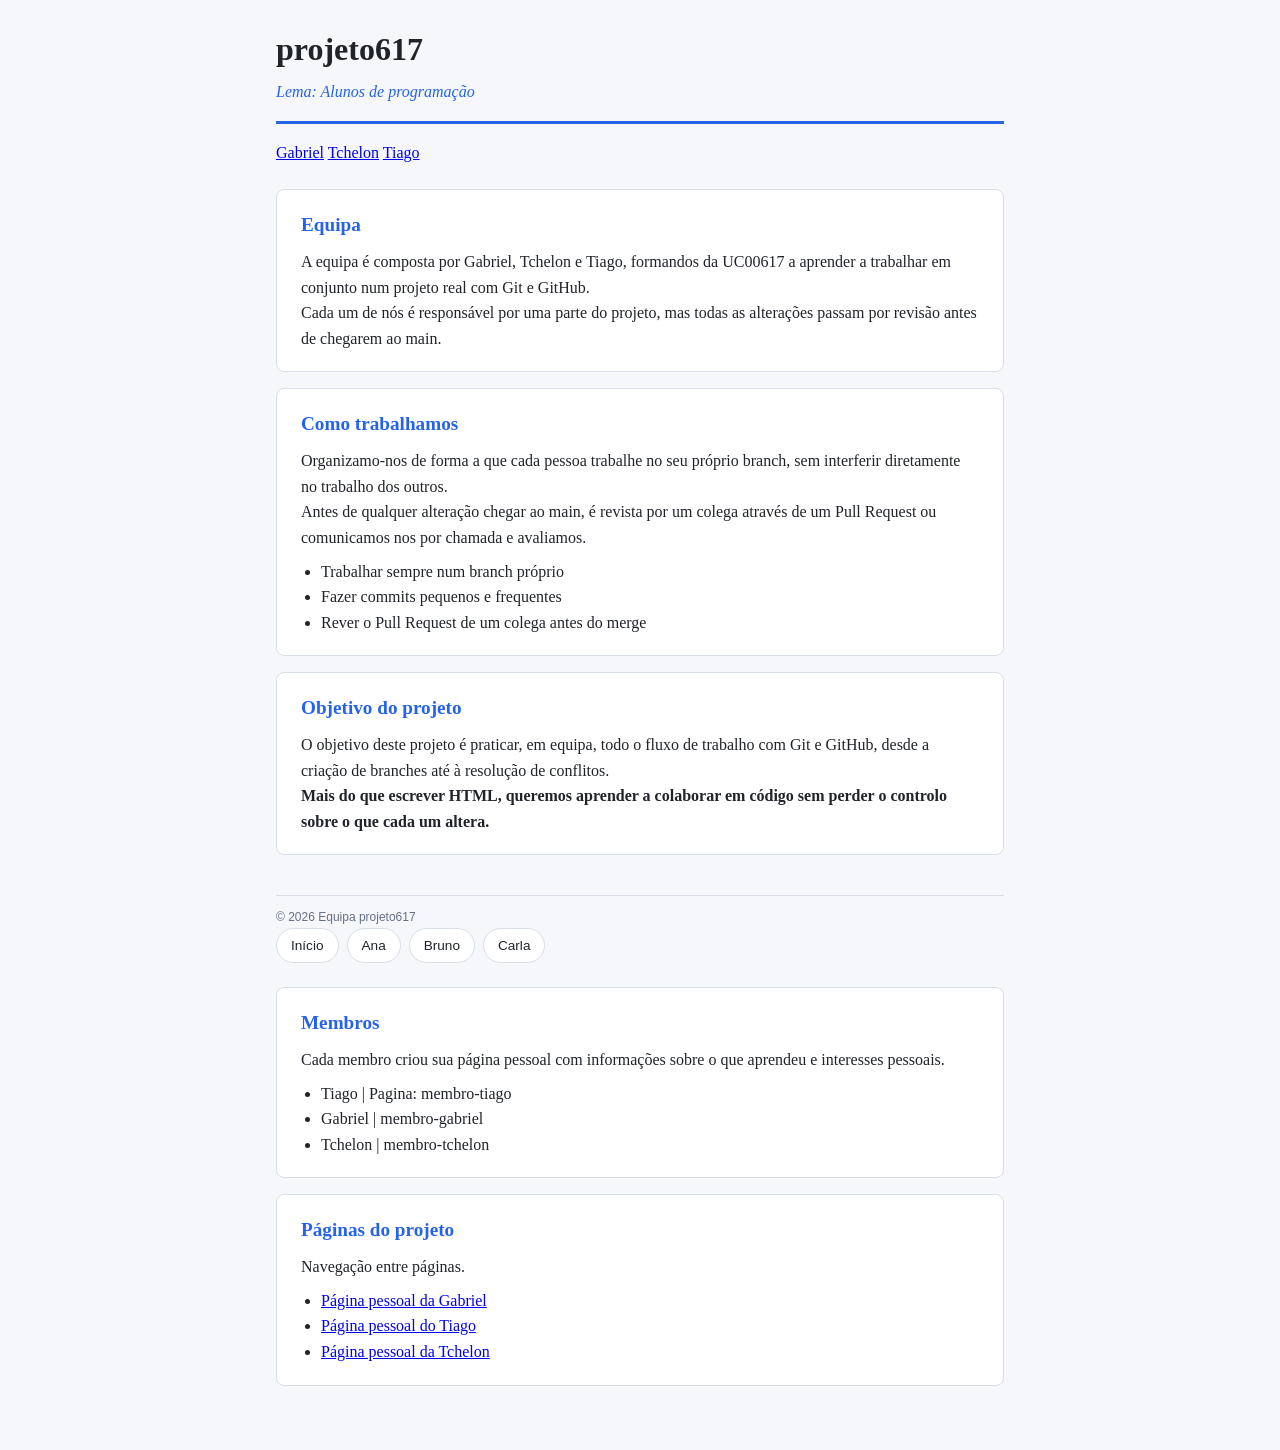
==== indexs1.html @ f4e2380b "LemaTchelon" ====
<!DOCTYPE html>
<html lang="pt">
<head>
    <meta charset="UTF-8">
    <meta name="viewport" content="width=device-width, initial-scale=1.0">
    <title>projeto617</title>
    <link rel="stylesheet" href="css/style.css">
</head>
<body>

    <header>
        <h1 class="titulo-principal">projeto617</h1>
        <p class="lema">Lema: Alunos de programação</p>
    </header>

    <nav>
        <a href="membro-gabriel.html">Gabriel</a>
        <a href="membro-tchelon.html">Tchelon</a>
        <a href="membro-tiago.html">Tiago</a>
    </nav>

    <main>

        <section class="cartao">
            <h2>Equipa</h2>
            <p>A equipa é composta por Gabriel, Tchelon e Tiago, formandos da UC00617 a aprender a trabalhar em conjunto num projeto real com Git e GitHub.</p>
            <p>Cada um de nós é responsável por uma parte do projeto, mas todas as alterações passam por revisão antes de chegarem ao main.</p>
        </section>

        <section class="cartao">
            <h2>Como trabalhamos</h2>
            <p>Organizamo-nos de forma a que cada pessoa trabalhe no seu próprio branch, sem interferir diretamente no trabalho dos outros.</p>
            <p>Antes de qualquer alteração chegar ao main, é revista por um colega através de um Pull Request ou comunicamos nos por chamada e avaliamos.</p>
            <ul class="top3">
                <li>Trabalhar sempre num branch próprio</li>
                <li>Fazer commits pequenos e frequentes</li>
                <li>Rever o Pull Request de um colega antes do merge</li>
            </ul>
        </section>

        <section class="cartao">
            <h2>Objetivo do projeto</h2>
            <p>O objetivo deste projeto é praticar, em equipa, todo o fluxo de trabalho com Git e GitHub, desde a criação de branches até à resolução de conflitos.</p>
            <p class="texto-destaque">Mais do que escrever HTML, queremos aprender a colaborar em código sem perder o controlo sobre o que cada um altera.</p>
        </section>

    </main>

    <footer>
        <p>&copy; 2026 Equipa projeto617</p>
    </footer>


    <nav>
  <ul class="menu">
    <li><a href="index.html">Início</a></li>
    <li><a href="membro-gabriel.html">Ana</a></li>
    <li><a href="membro-tchelon.html">Bruno</a></li>
    <li><a href="membro-tiago.html">Carla</a></li>
  </ul>
</nav>

  <section class="cartao">
  <h2>Membros</h2>
  <p>Cada membro criou sua página pessoal com informações sobre o que aprendeu e interesses pessoais.</p>
  <ul class="top3">
    <li>Tiago | Pagina: membro-tiago</li>
    <li>Gabriel | membro-gabriel</li>
    <li>Tchelon | membro-tchelon</li>
  </ul>
</section>

<section class="cartao">
  <h2>Páginas do projeto</h2>
  <p>Navegação entre páginas.</p>
  <ul class="top3">
    <li><a href="membro-gabriel.html">Página pessoal da Gabriel</a></li>
    <li><a href="membro-tiago.html">Página pessoal do Tiago</a></li>
    <li><a href="membro-tchelon.html">Página pessoal da Tchelon</a></li>
  </ul>
</section>


</body>
</html>
---- css/style.css ----
/* ============================================
   style.css — NÃO É PRECISO MEXER NESTE FICHEIRO
   O estilo do projeto já está pronto.
   ============================================ */

:root {
  --fundo: #f6f7fb;
  --tinta: #20242a;
  --acento: #2563eb;
  --cartao: #ffffff;
  --linha: #d8dee8;
}

* {
  box-sizing: border-box;
  margin: 0;
  padding: 0;
}

body {
  font-family: Georgia, "Times New Roman", serif;
  background: var(--fundo);
  color: var(--tinta);
  line-height: 1.6;
  max-width: 760px;
  margin: 0 auto;
  padding: 24px 16px 48px;
}

header {
  border-bottom: 3px solid var(--acento);
  padding-bottom: 16px;
  margin-bottom: 16px;
}

h1 {
  font-size: 2rem;
  letter-spacing: 0;
}

.titulo-principal {
  margin-bottom: 4px;
}

.lema {
  color: var(--acento);
  font-style: italic;
  margin-top: 4px;
}

nav {
  margin-bottom: 24px;
}

.menu {
  list-style: none;
  display: flex;
  flex-wrap: wrap;
  gap: 8px;
}

.menu li a {
  display: inline-block;
  font-family: Verdana, Arial, sans-serif;
  font-size: 0.85rem;
  text-decoration: none;
  color: var(--tinta);
  background: var(--cartao);
  border: 1px solid var(--linha);
  border-radius: 999px;
  padding: 6px 14px;
}

.menu li a:hover {
  border-color: var(--acento);
  color: var(--acento);
}

.cartao {
  background: var(--cartao);
  border: 1px solid var(--linha);
  border-radius: 8px;
  padding: 20px 24px;
  margin-bottom: 16px;
}

h2 {
  font-size: 1.2rem;
  margin-bottom: 8px;
  color: var(--acento);
}

ul.top3 {
  margin: 8px 0 0 20px;
}

.texto-destaque {
  font-weight: bold;
}

.link-voltar {
  display: inline-block;
  margin-top: 12px;
  color: var(--acento);
  font-family: Verdana, Arial, sans-serif;
  font-size: 0.85rem;
}

footer {
  margin-top: 40px;
  border-top: 1px solid var(--linha);
  padding-top: 12px;
  font-family: Verdana, Arial, sans-serif;
  font-size: 0.75rem;
  color: #667085;
}
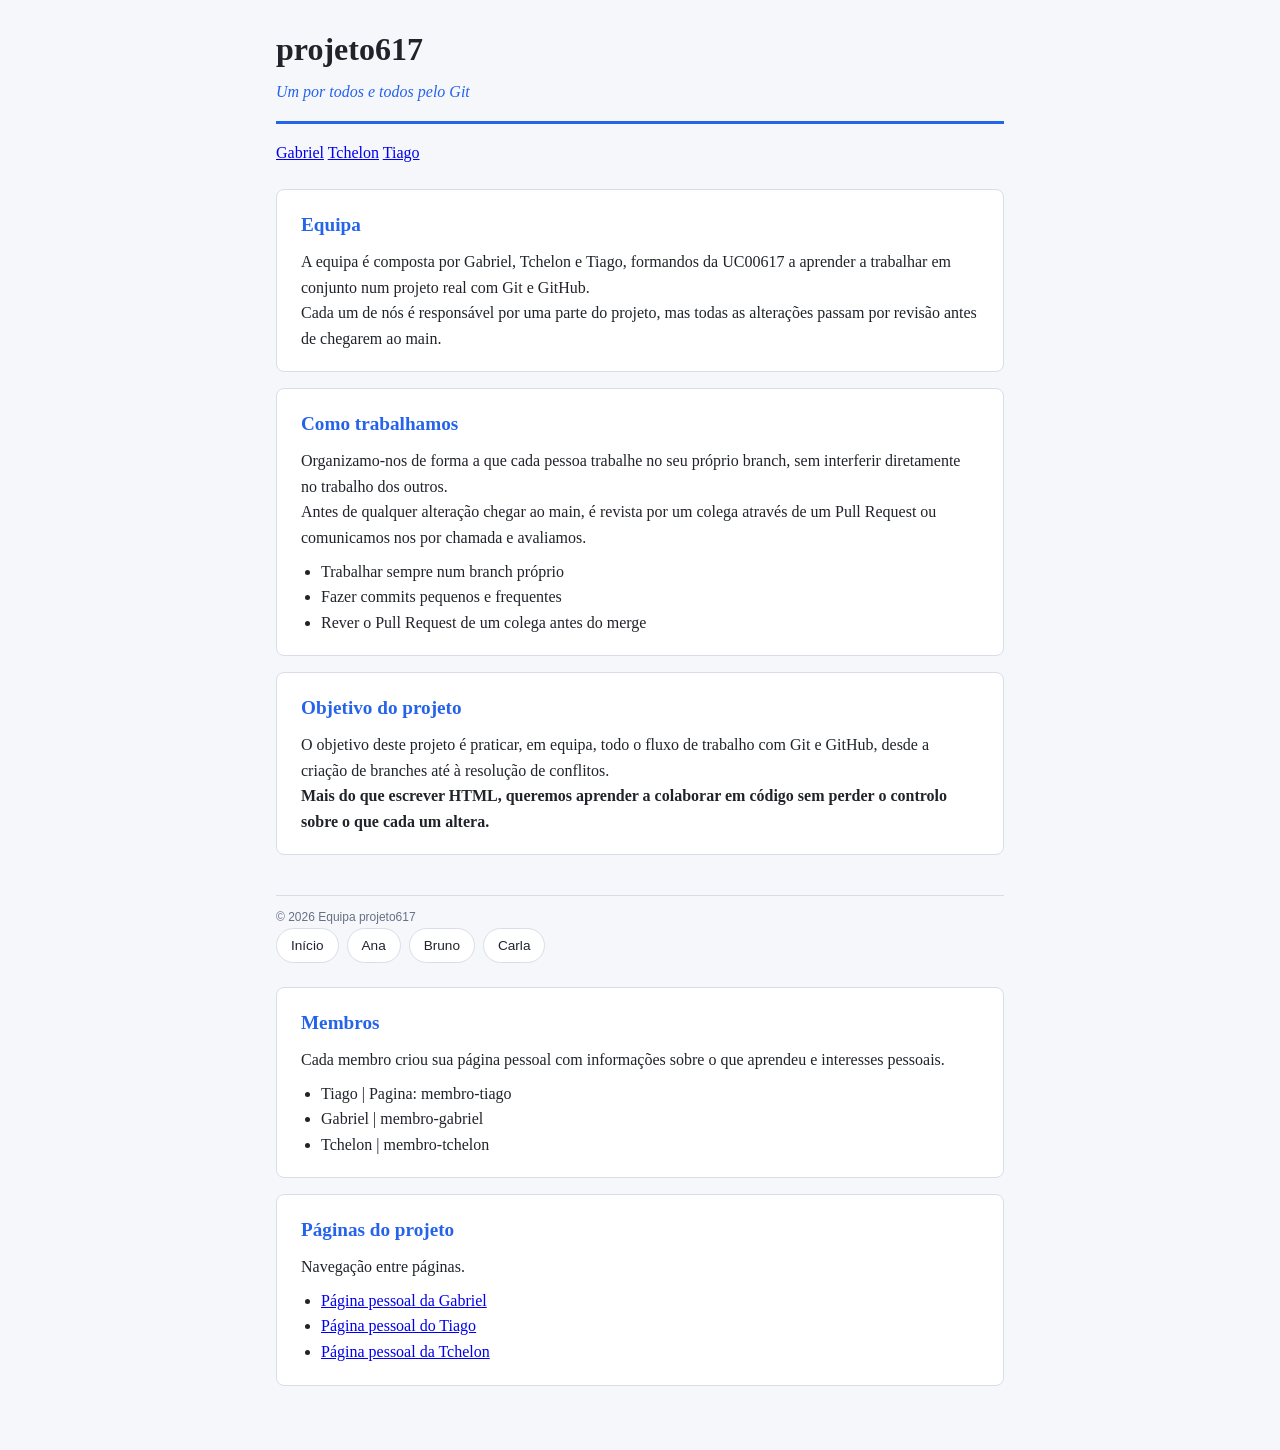
==== commit 234391d8: "Lema" ====
--- a/indexs1.html
+++ b/indexs1.html
@@ -10,7 +10,7 @@
 
     <header>
         <h1 class="titulo-principal">projeto617</h1>
-        <p class="lema">Lema: Alunos de programação</p>
+        <p class="lema">Um por todos e todos pelo Git</p>
     </header>
 
     <nav>
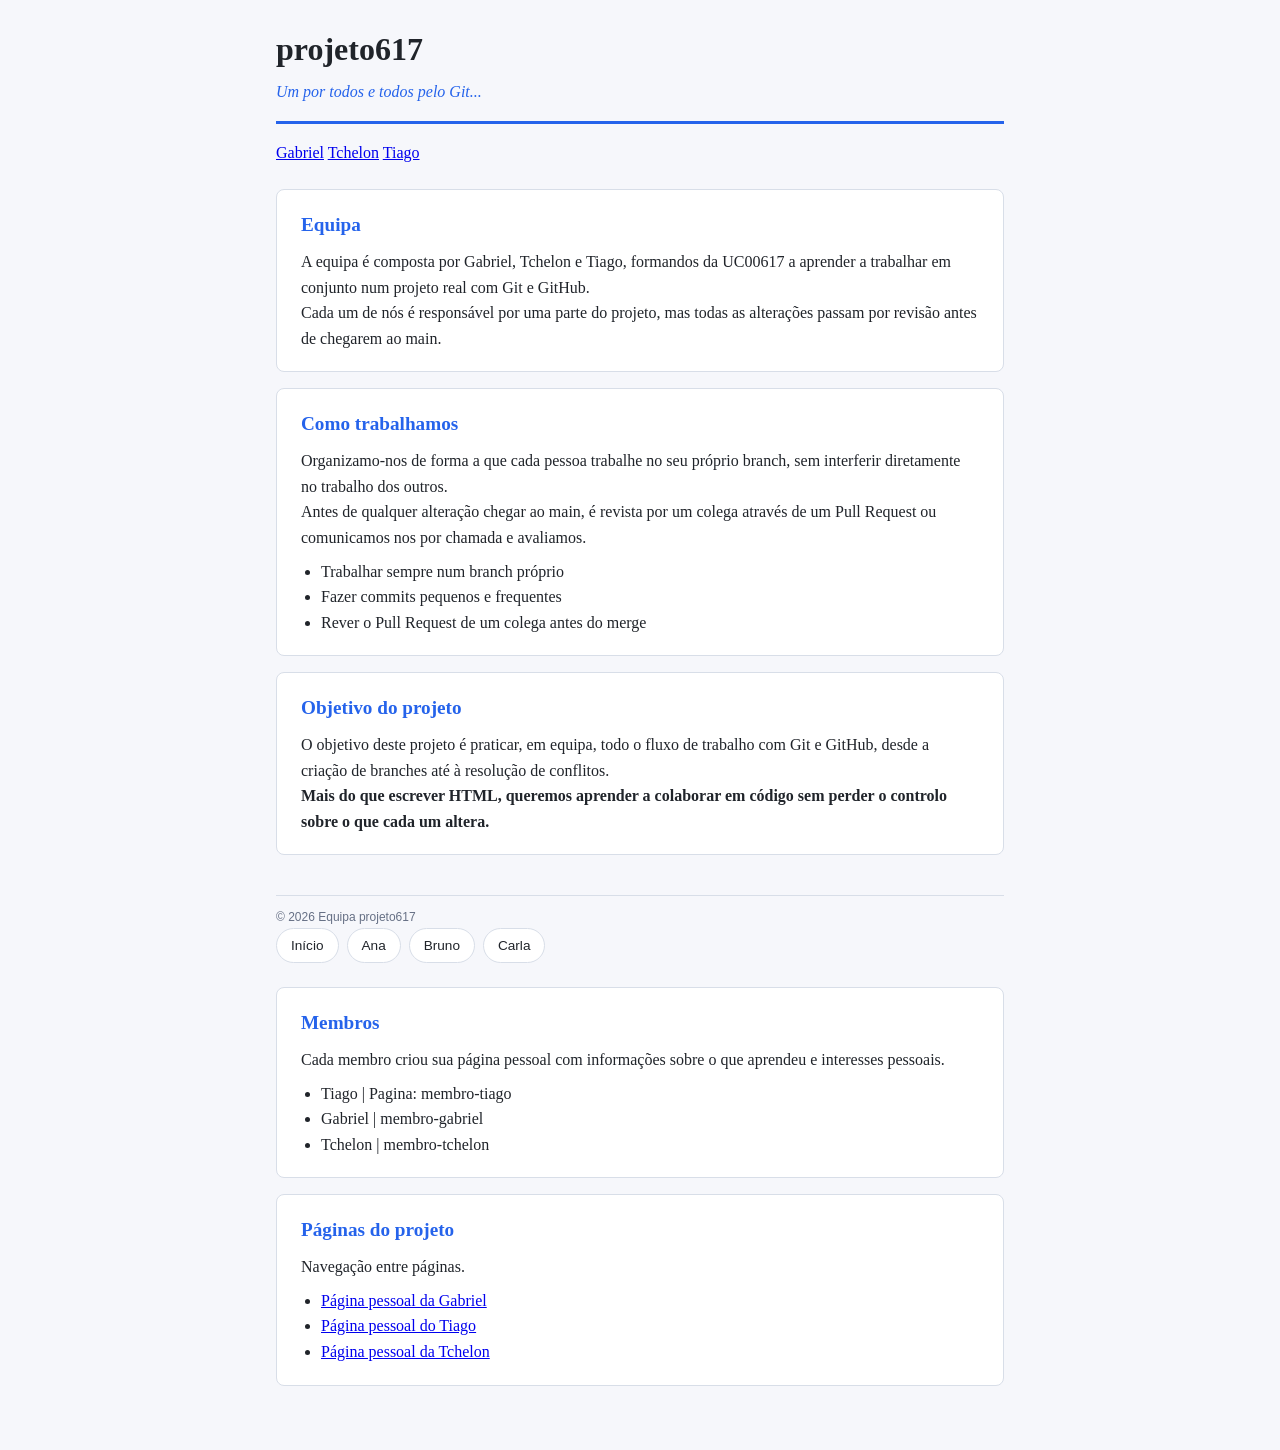
==== commit f507272d: "alteracao" ====
--- a/indexs1.html
+++ b/indexs1.html
@@ -10,7 +10,7 @@
 
     <header>
         <h1 class="titulo-principal">projeto617</h1>
-        <p class="lema">Um por todos e todos pelo Git</p>
+        <p class="lema">Um por todos e todos pelo Git...</p>
     </header>
 
     <nav>
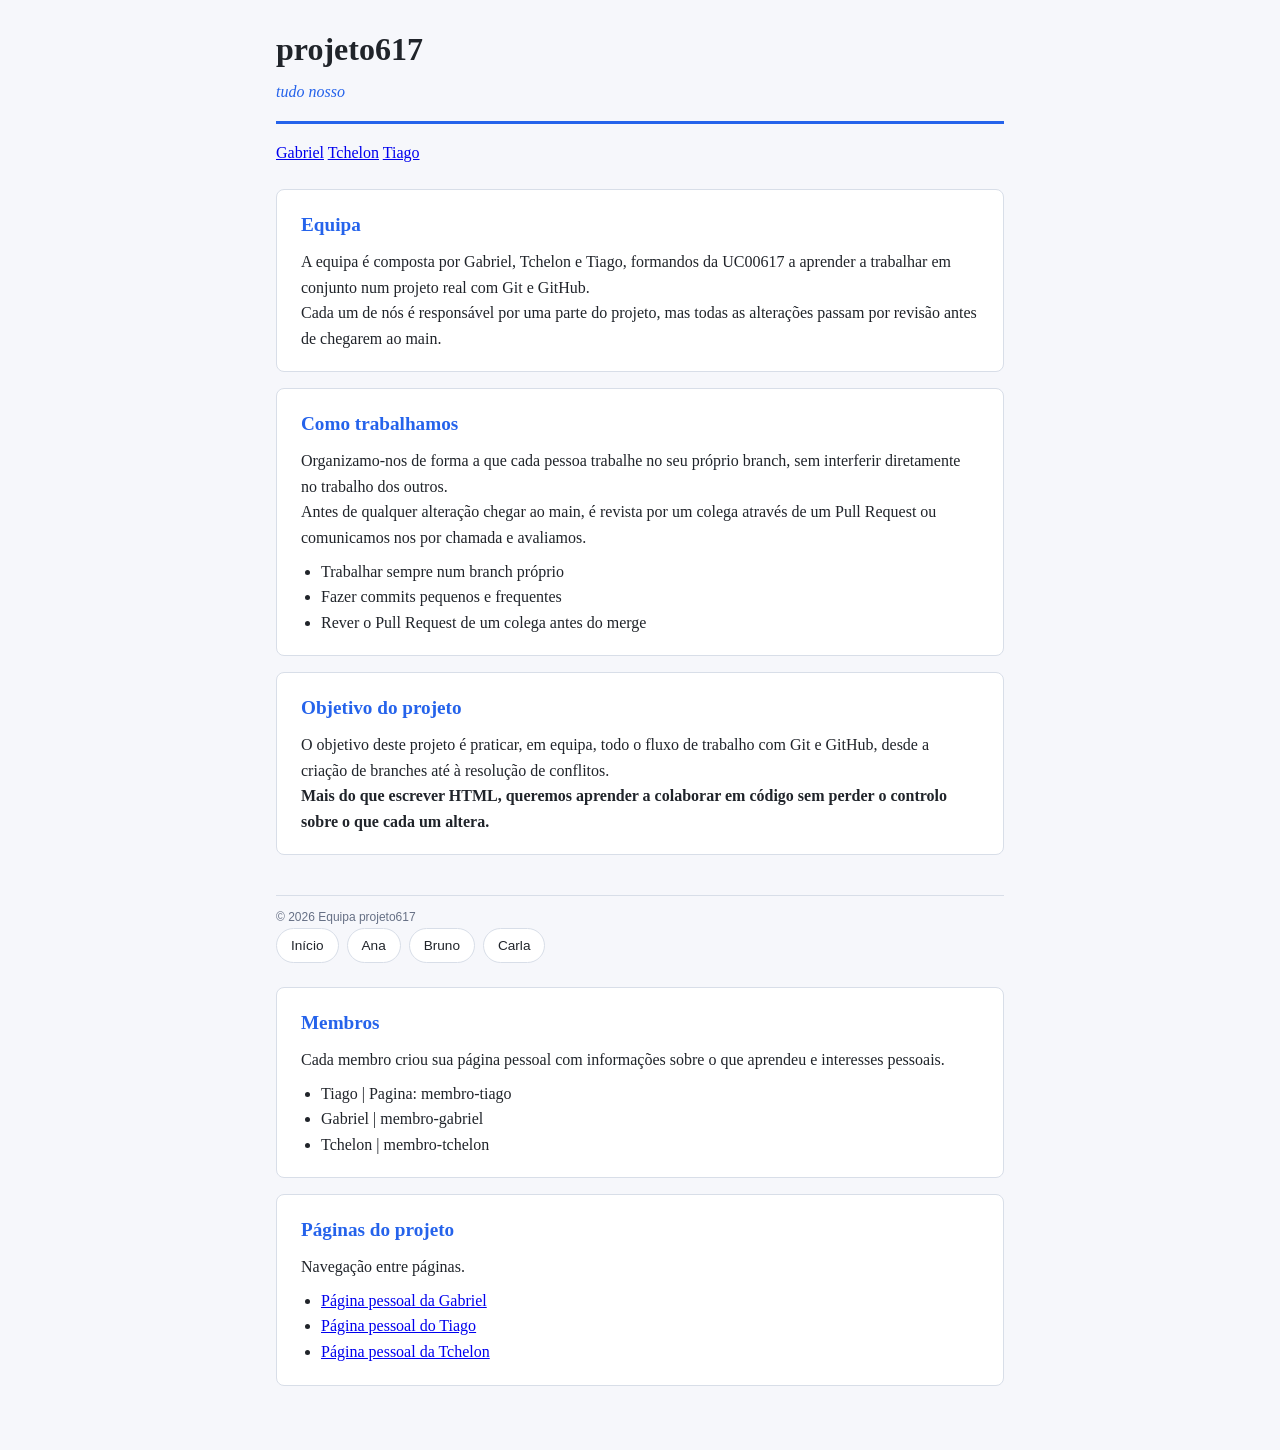
==== commit 2850076d: "kk" ====
--- a/indexs1.html
+++ b/indexs1.html
@@ -10,7 +10,7 @@
 
     <header>
         <h1 class="titulo-principal">projeto617</h1>
-        <p class="lema">Um por todos e todos pelo Git...</p>
+        <p class="lema">tudo nosso</p>
     </header>
 
     <nav>
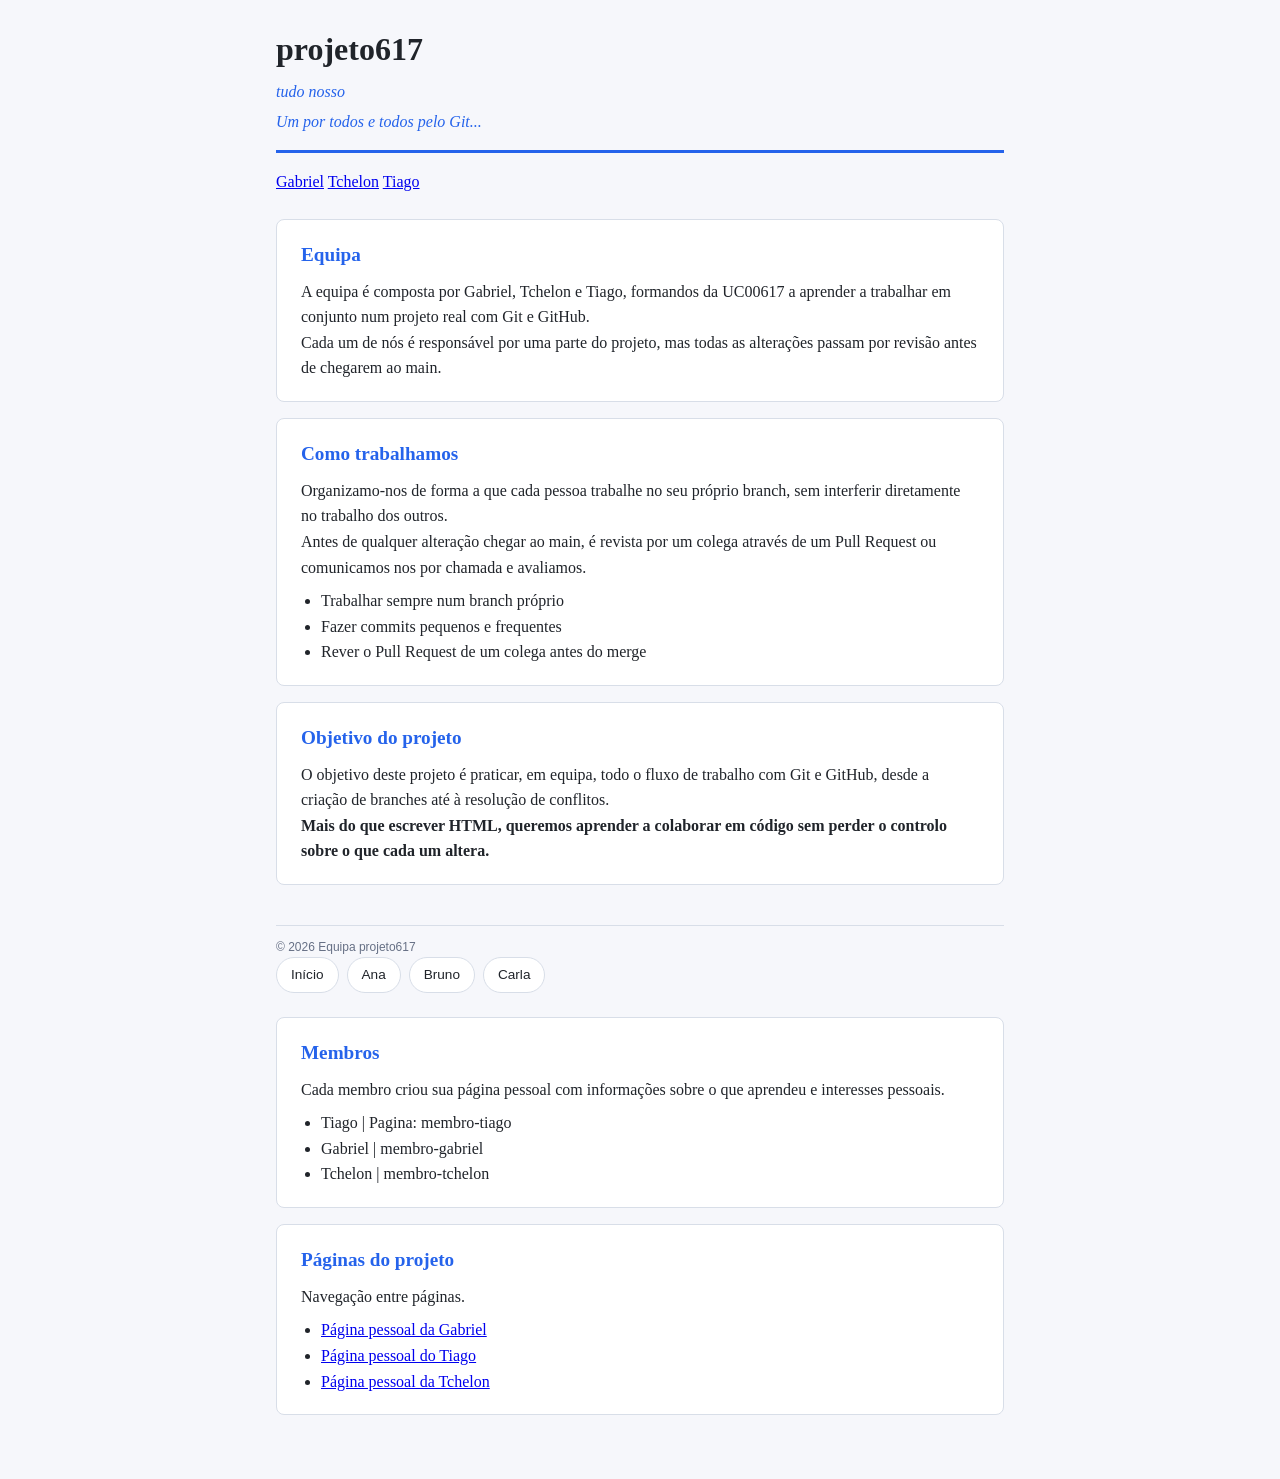
==== commit f8b3a8e8: "Merge branch 'master' of https://github.com/tchelon-silva/TrabalhoFinal" ====
--- a/indexs1.html
+++ b/indexs1.html
@@ -10,7 +10,11 @@
 
     <header>
         <h1 class="titulo-principal">projeto617</h1>
+
         <p class="lema">tudo nosso</p>
+
+        <p class="lema">Um por todos e todos pelo Git...</p>
+
     </header>
 
     <nav>
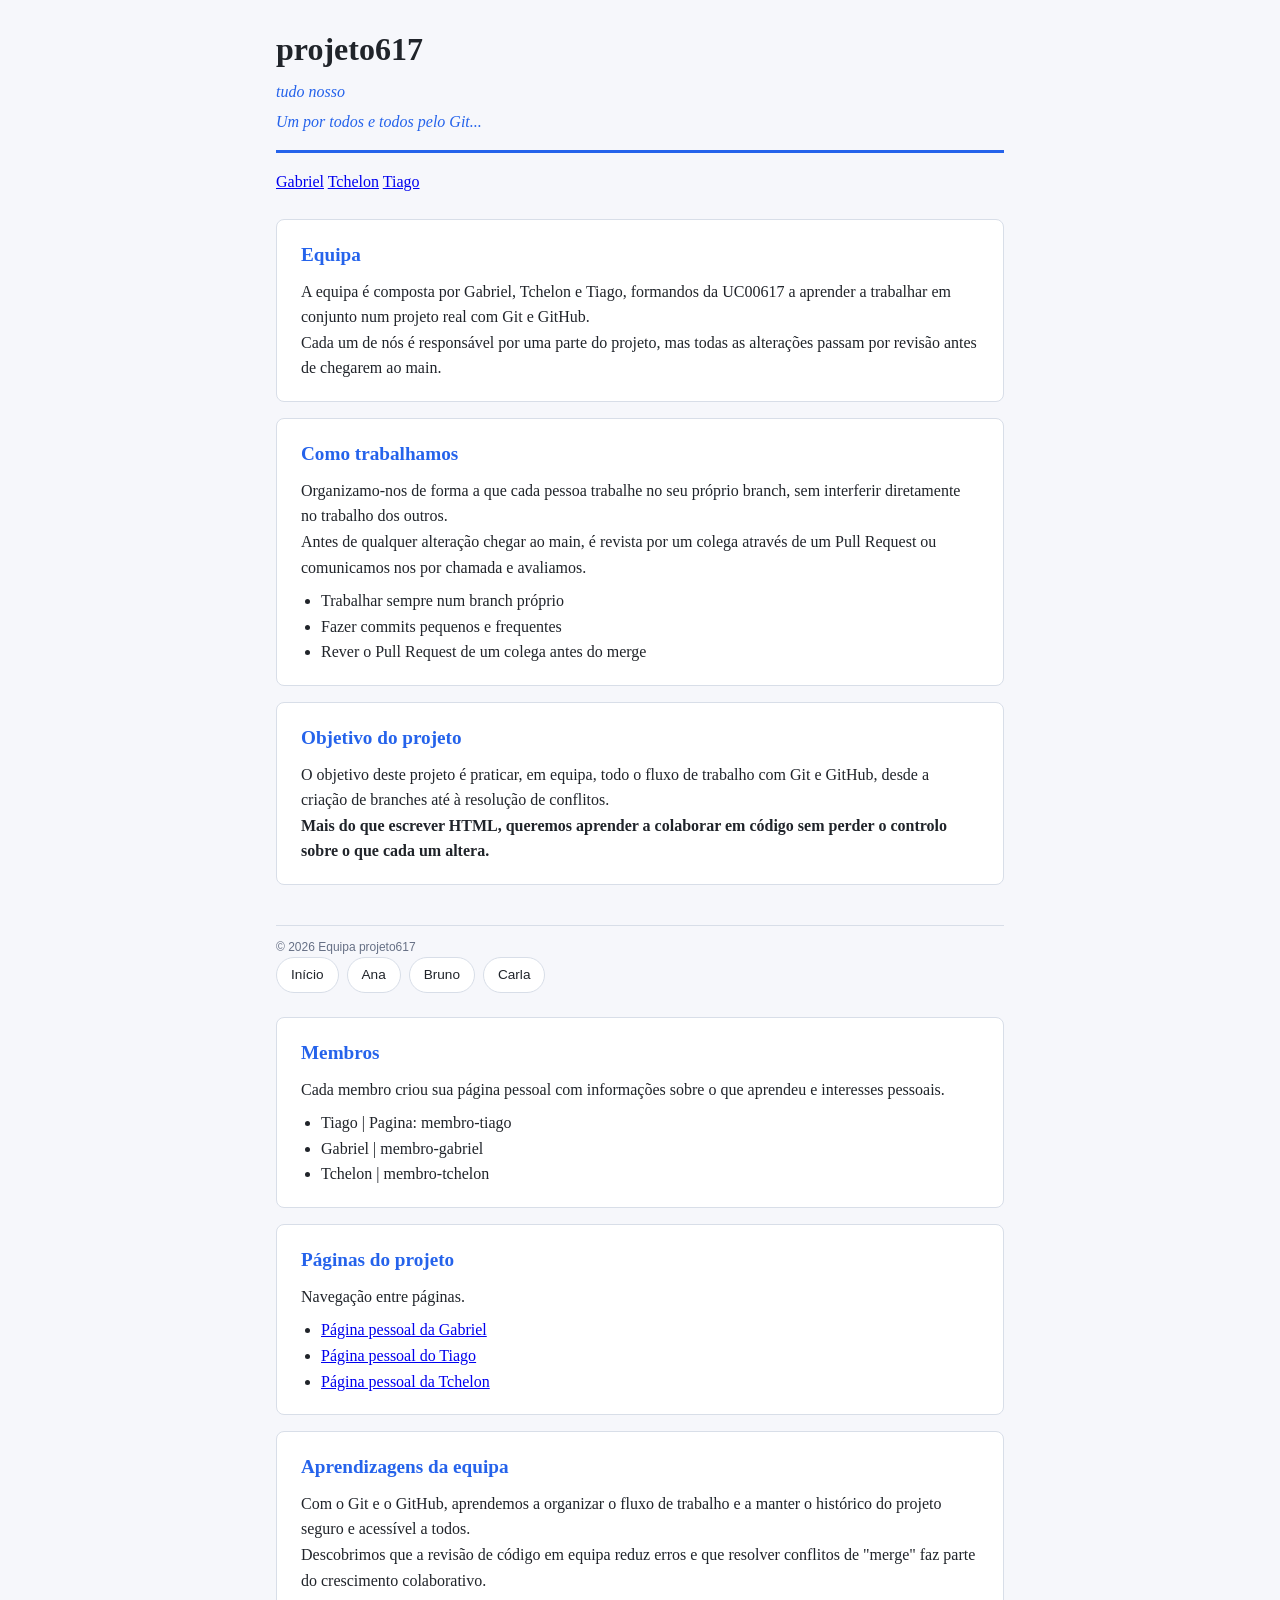
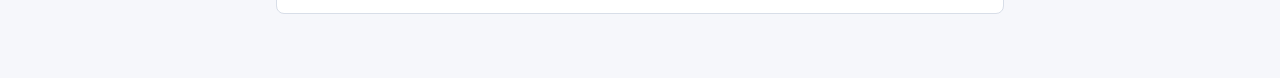
==== commit 9633f5c5: "`Adiciona aprendizagens da equipa`." ====
--- a/indexs1.html
+++ b/indexs1.html
@@ -84,6 +84,11 @@
   </ul>
 </section>
 
+<section class="cartao">
+  <h2>Aprendizagens da equipa</h2>
+  <p>Com o Git e o GitHub, aprendemos a organizar o fluxo de trabalho e a manter o histórico do projeto seguro e acessível a todos.</p>
+  <p>Descobrimos que a revisão de código em equipa reduz erros e que resolver conflitos de "merge" faz parte do crescimento colaborativo.</p>
+</section>
 
 </body>
 </html>
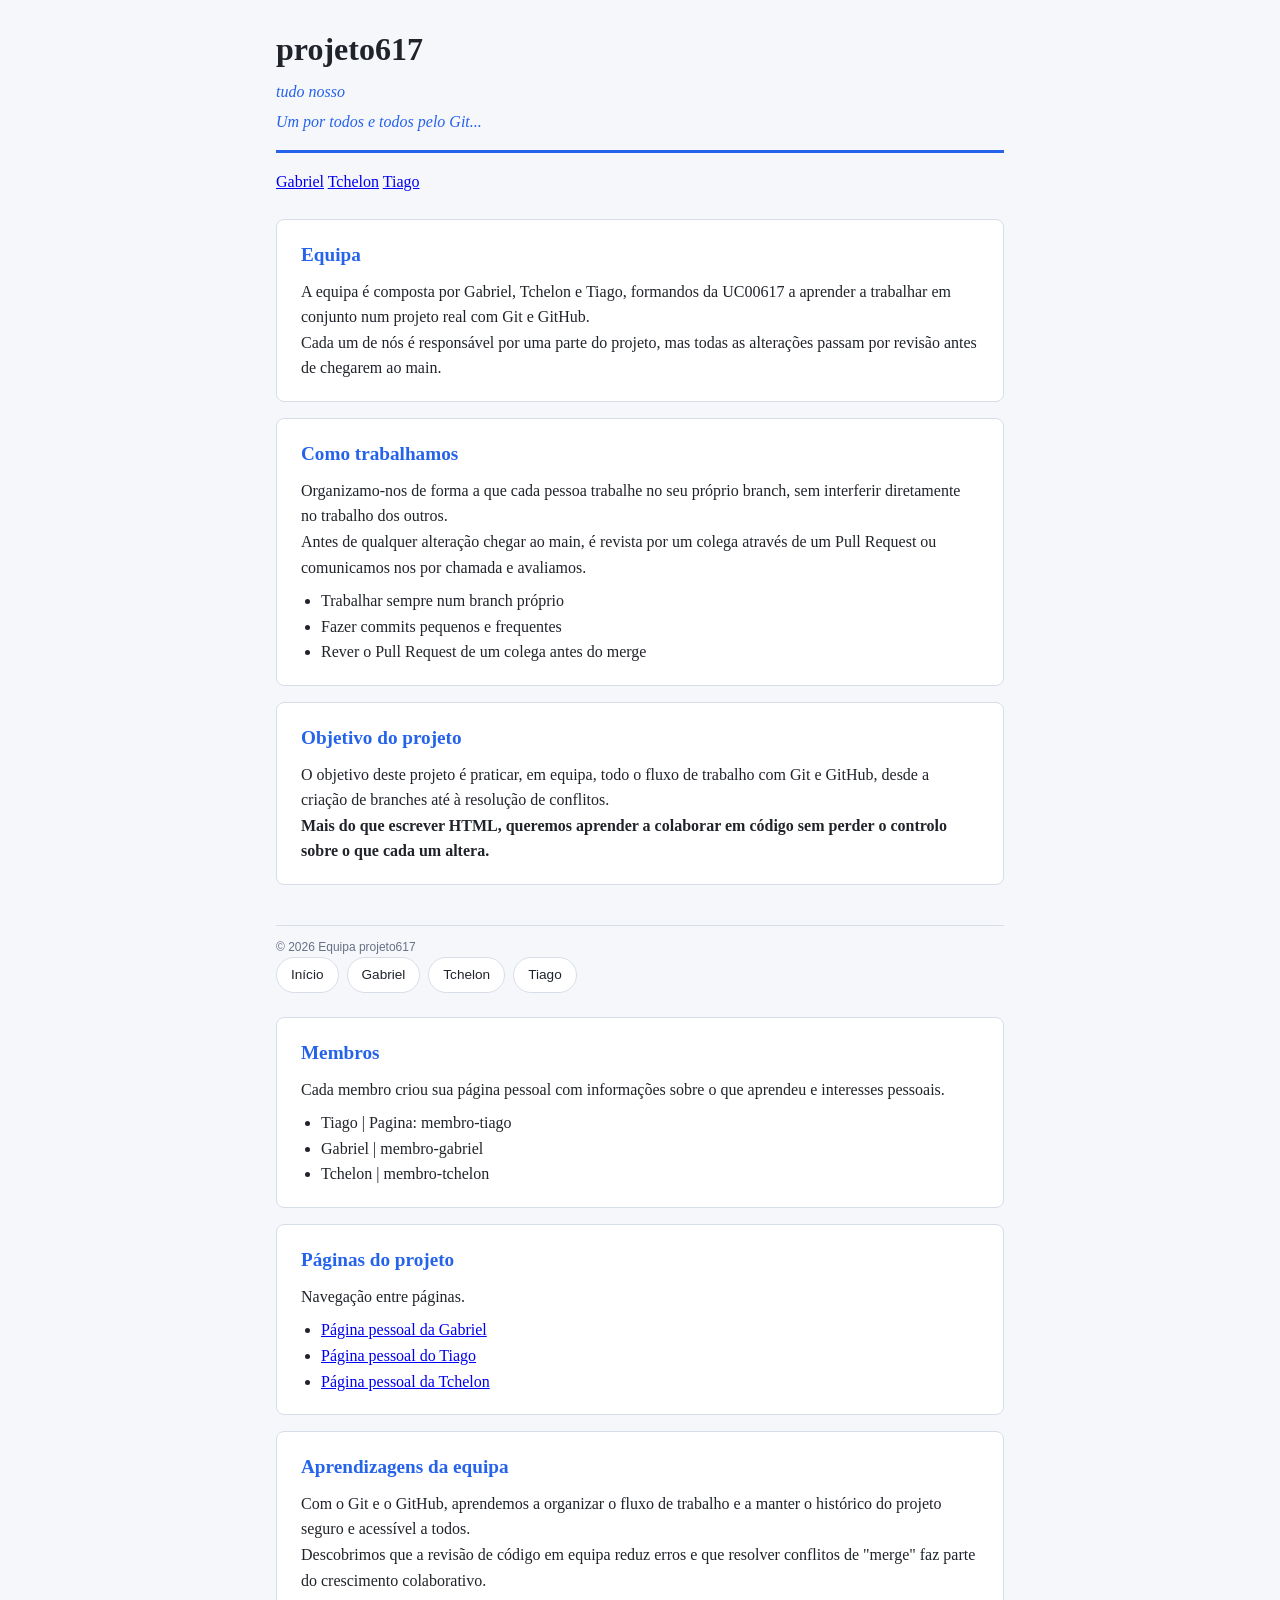
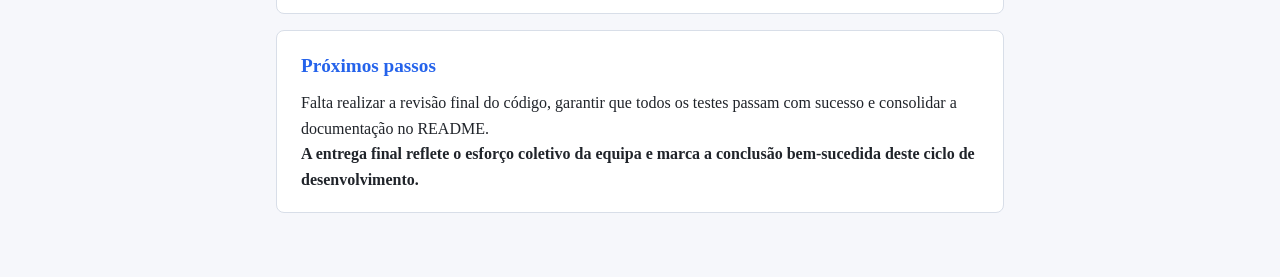
==== commit 5cc9df2b: "`Adiciona proximos passos ao index`" ====
--- a/indexs1.html
+++ b/indexs1.html
@@ -58,9 +58,9 @@
     <nav>
   <ul class="menu">
     <li><a href="index.html">Início</a></li>
-    <li><a href="membro-gabriel.html">Ana</a></li>
-    <li><a href="membro-tchelon.html">Bruno</a></li>
-    <li><a href="membro-tiago.html">Carla</a></li>
+    <li><a href="membro-gabriel.html">Gabriel</a></li>
+    <li><a href="membro-tchelon.html">Tchelon</a></li>
+    <li><a href="membro-tiago.html">Tiago</a></li>
   </ul>
 </nav>
 
@@ -90,5 +90,10 @@
   <p>Descobrimos que a revisão de código em equipa reduz erros e que resolver conflitos de "merge" faz parte do crescimento colaborativo.</p>
 </section>
 
+<section class="cartao">
+  <h2>Próximos passos</h2>
+  <p>Falta realizar a revisão final do código, garantir que todos os testes passam com sucesso e consolidar a documentação no README.</p>
+  <p class="texto-destaque">A entrega final reflete o esforço coletivo da equipa e marca a conclusão bem-sucedida deste ciclo de desenvolvimento.</p>
+
 </body>
 </html>
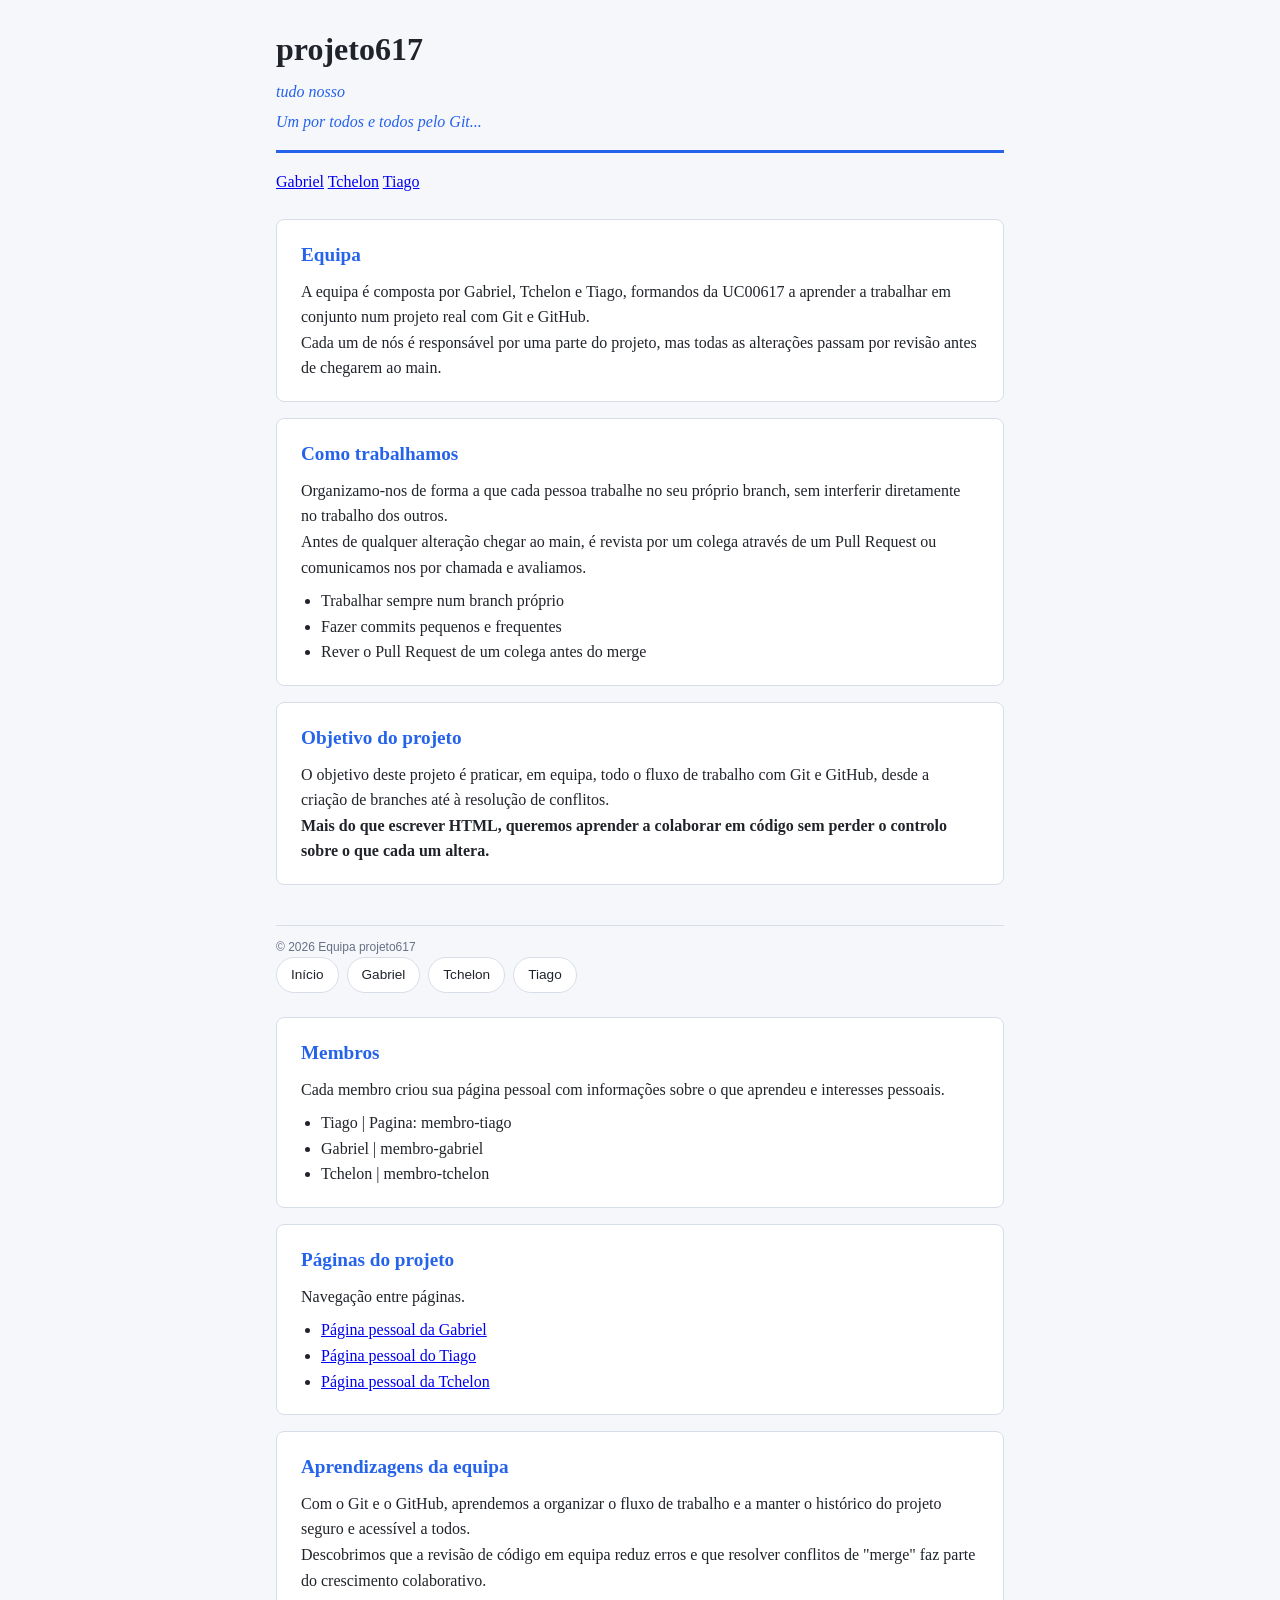
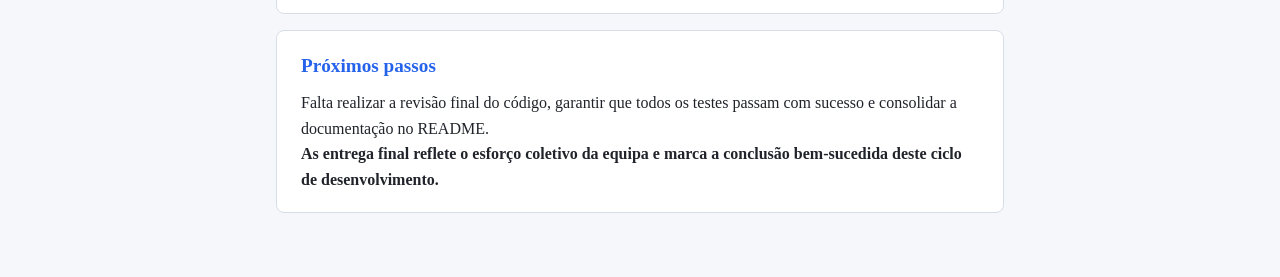
==== commit 6eaa04cd: "alteracao nova" ====
--- a/indexs1.html
+++ b/indexs1.html
@@ -93,7 +93,7 @@
 <section class="cartao">
   <h2>Próximos passos</h2>
   <p>Falta realizar a revisão final do código, garantir que todos os testes passam com sucesso e consolidar a documentação no README.</p>
-  <p class="texto-destaque">A entrega final reflete o esforço coletivo da equipa e marca a conclusão bem-sucedida deste ciclo de desenvolvimento.</p>
+  <p class="texto-destaque">As entrega final reflete o esforço coletivo da equipa e marca a conclusão bem-sucedida deste ciclo de desenvolvimento.</p>
 
 </body>
 </html>
